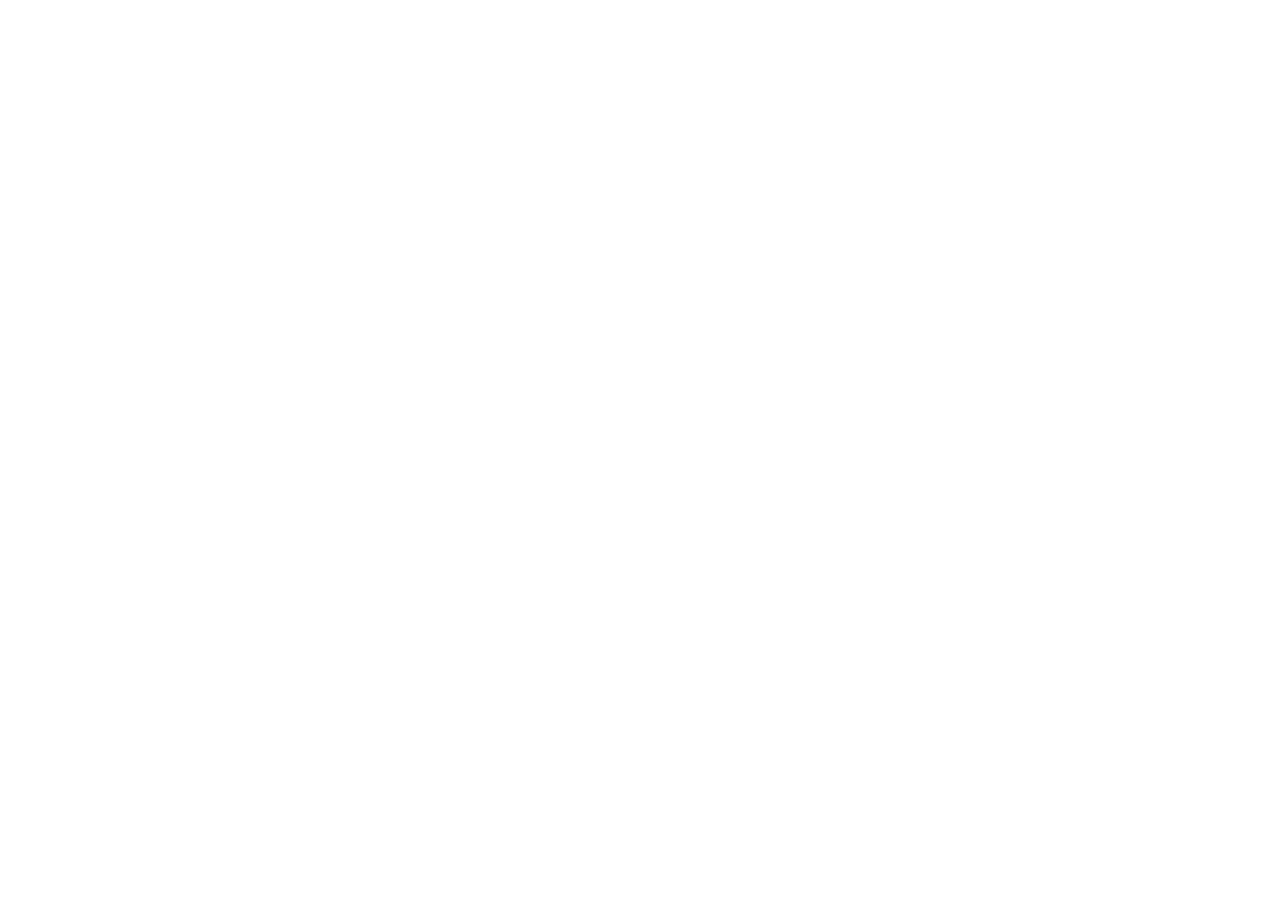
==== 1/zadanie-1-5-js-form-validation.html @ f90ee35f "GIT configuration" ====
<!--

  Poziom kursu Frontend Developer: 1/4

  Zadanie samodzielne: 
  1. Zakoduj HTML i CSS według przykładu poniżej:
  https://i.ytimg.com/vi/OQ0hgVVwNOI/maxresdefault.jpg
  2. Dodaj walidację do formularza w JS. Niech kod będzie na dole pliku w tagach <script>. Przyjmij warunki walidacji wedle uznania, np puste pole, brak @ w emailu, itd.
  3. Dodaj animację w inpucie tak, żeby label zmienił wygląd jak w przykładzie "First name".
  4. Do rozmieszczenia elementów formularza użyj flex lub grid.
  5. Dodaj wersję mobile.

  Przydatne linki:jh
  1. https://www.w3schools.com/html/html_forms.asp
  2. https://www.w3schools.com/css/css_form.asp
  3. https://css-tricks.com/snippets/css/complete-guide-grid/
  4. https://css-tricks.com/snippets/css/a-guide-to-flexbox/

  Filmy z podobnymi przykładami do inspiracji:
  1. https://www.youtube.com/watch?v=TA1cBuwm_cg
  2. https://www.youtube.com/watch?v=L9F5mIUpnkA
  3. https://www.youtube.com/watch?v=fNcJuPIZ2WE
 
-->

<!DOCTYPE html>
<html lang="en">
  <head>
    <meta charset="UTF-8" />
    <meta http-equiv="X-UA-Compatible" content="IE=edge" />
    <meta name="viewport" content="width=device-width, initial-scale=1.0" />
    <title>Document</title>
    <style></style>
  </head>

  <body>
    <script></script>
  </body>
</html>
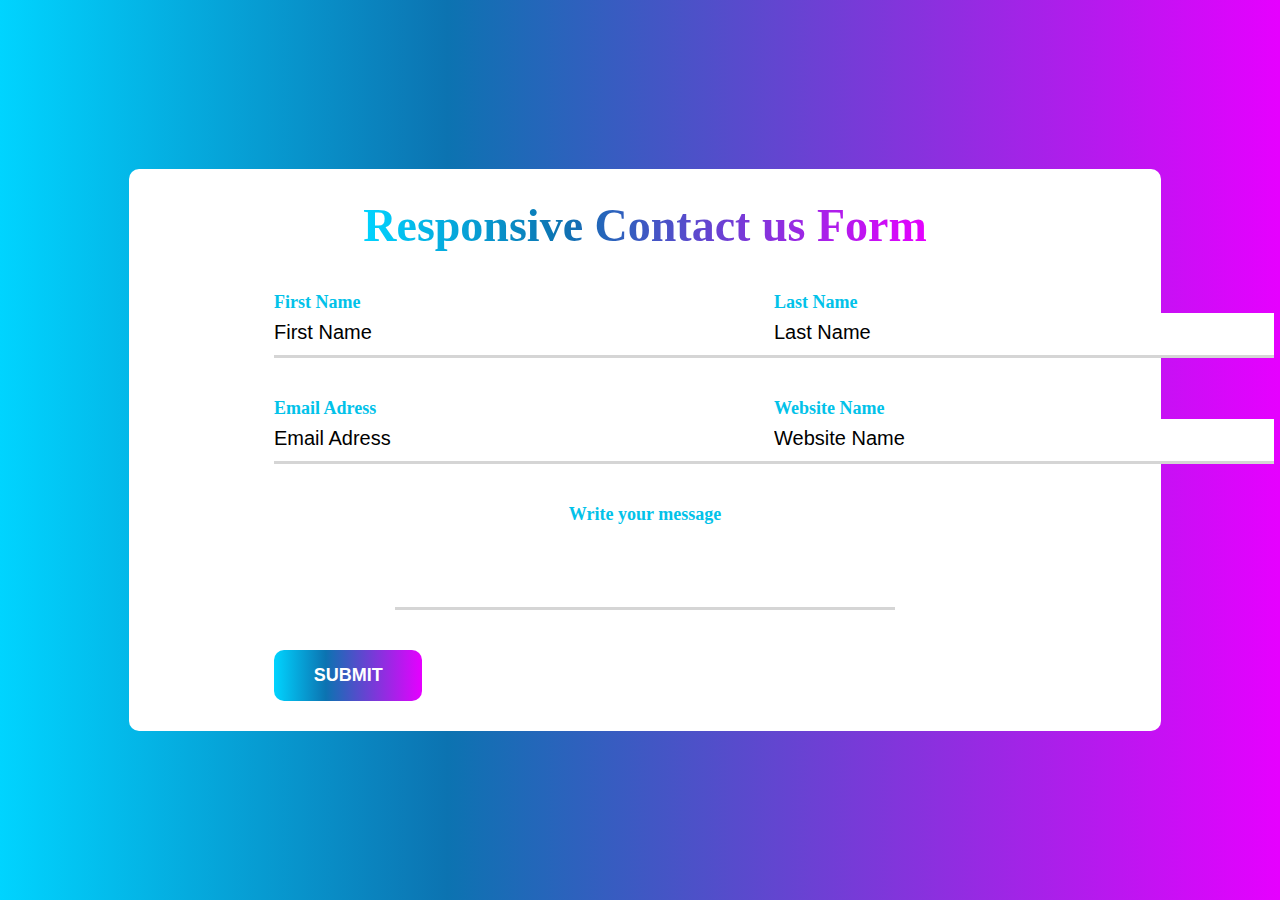
==== commit efc97bf6: "FIRST APPROACH" ====
--- a/1/zadanie-1-5-js-form-validation.html
+++ b/1/zadanie-1-5-js-form-validation.html
@@ -30,8 +30,36 @@
     <meta http-equiv="X-UA-Compatible" content="IE=edge" />
     <meta name="viewport" content="width=device-width, initial-scale=1.0" />
     <title>Document</title>
-    <style></style>
+    <link rel="stylesheet" href="style.css" />
   </head>
+  <main>
+    <form class="form">
+      <h1 class="form__heading">Responsive Contact us Form</h1>
+      <div class="inputs-box">
+        <div class="inputs-column">
+          <label for="first-name">First Name</label>
+          <input id="first-name" type="text" placeholder="First Name" />
+        </div>
+        <div class="inputs-column">
+          <label for="last-name">Last Name</label>
+          <input id="last-name" type="text" placeholder="Last Name" />
+        </div>
+      </div>
+      <div class="inputs-box">
+        <div class="inputs-column">
+          <label for="email">Email Adress</label>
+          <input id="email" type="email" placeholder="Email Adress" />
+        </div>
+        <div class="inputs-column">
+          <label for="website-name">Website Name</label>
+          <input id="website-name" type="text" placeholder="Website Name" />
+        </div>
+      </div>
+      <label for="message">Write your message</label>
+      <input id="message" type="text" />
+      <button class="btn">SUBMIT</button>
+    </form>
+  </main>
 
   <body>
     <script></script>
--- a/1/style.css
+++ b/1/style.css
@@ -0,0 +1,105 @@
+* {
+  box-sizing: border-box;
+  margin: 0;
+  padding: 0;
+}
+
+input,
+button {
+  border: none;
+  cursor: pointer;
+}
+
+body {
+  background: linear-gradient(90deg, rgb(0, 212, 255) 0%, rgb(12, 115, 177) 35%, rgb(230, 0, 255) 100%);
+  height: 100vh;
+  font-weight: bold;
+  background-repeat: no-repeat;
+}
+
+main {
+  display: grid;
+  place-items: center;
+  width: 100%;
+  height: 100%;
+}
+
+.form {
+  display: flex;
+  flex-direction: column;
+  background-color: #fff;
+  width: 80%;
+  padding: 30px 145px;
+  border-radius: 10px;
+  align-items: center;
+  gap: 40px;
+}
+.form__heading {
+  background-image: linear-gradient(90deg, rgb(0, 212, 255) 0%, rgb(12, 115, 177) 35%, rgb(230, 0, 255) 100%);
+  -webkit-background-clip: text;
+  -webkit-text-fill-color: transparent;
+  -moz-background-clip: text;
+  -moz-text-fill-color: transparent;
+  background-size: 100%;
+  background-repeat: repeat;
+  font-size: 46px;
+}
+
+.inputs-column {
+  display: flex;
+  flex-direction: column;
+}
+
+.inputs-box {
+  display: flex;
+  justify-content: space-between;
+  align-items: center;
+  width: 100%;
+}
+
+.btn {
+  background: linear-gradient(90deg, rgb(0, 212, 255) 0%, rgb(12, 115, 177) 35%, rgb(230, 0, 255) 100%);
+  color: #fff;
+  font-weight: inherit;
+  padding: 15px;
+  width: 20%;
+  border-radius: 10px;
+  align-self: flex-start;
+  font-size: 18px;
+}
+
+label {
+  color: rgb(2, 194, 233);
+  font-size: 18px;
+}
+
+input::-webkit-input-placeholder {
+  font-size: 20px;
+  color: #000;
+}
+
+input::-moz-placeholder {
+  font-size: 20px;
+  color: #000;
+}
+
+input:-ms-input-placeholder {
+  font-size: 20px;
+  color: #000;
+}
+
+input::-ms-input-placeholder {
+  font-size: 20px;
+  color: #000;
+}
+
+input::placeholder {
+  font-size: 20px;
+  color: #000;
+}
+
+input {
+  width: 500px;
+  height: 45px;
+  border-bottom: 3px solid rgb(213, 213, 213);
+}/*# sourceMappingURL=style.css.map */